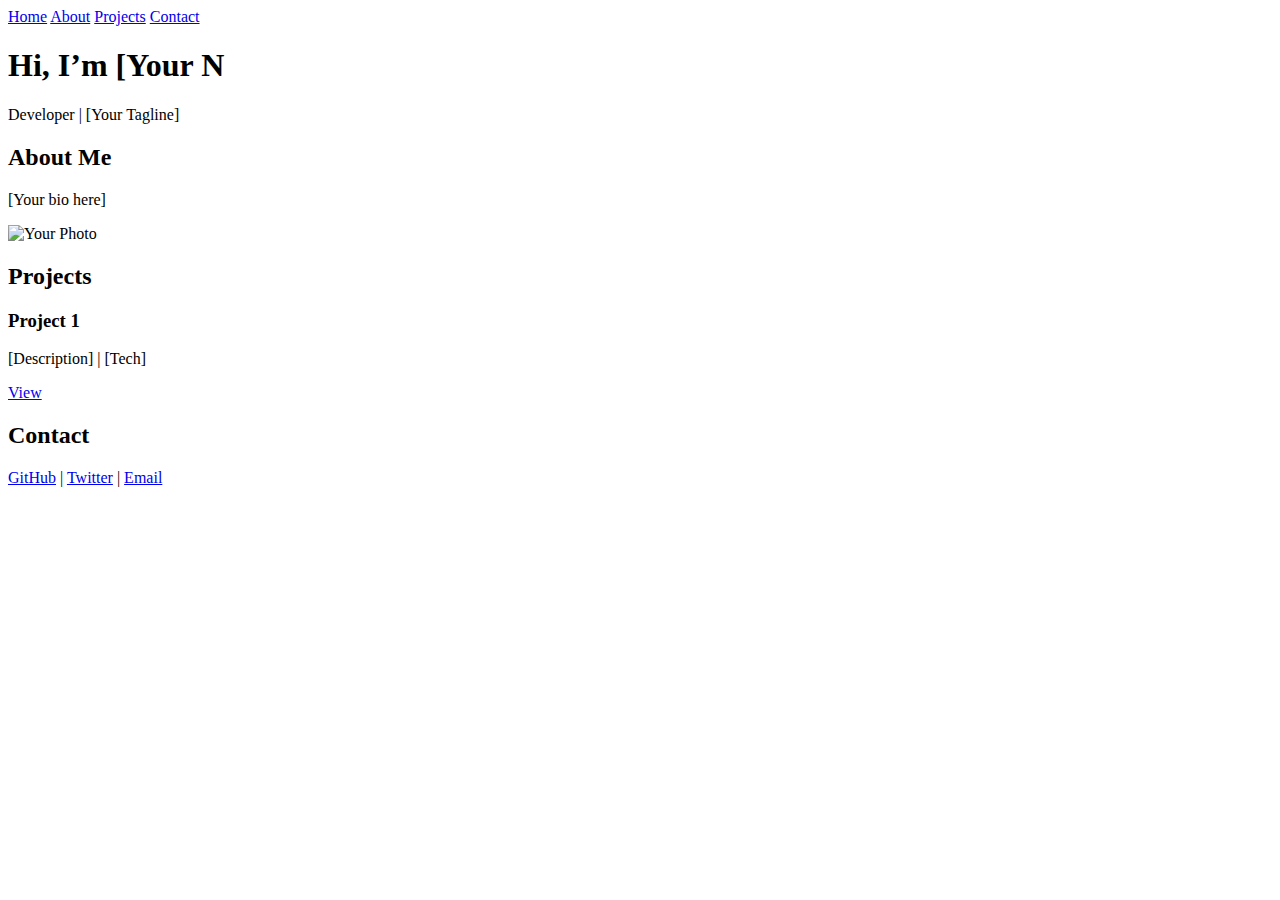
==== Portfolio/index.html @ f33fe569 "3 files added in portfolio directory" ====
<!DOCTYPE html>
<html lang="en">
<head>
  <meta charset="UTF-8">
  <meta name="viewport" content="width=device-width, initial-scale=1.0">
  <title>Your Name | Portfolio</title>
  <link rel="stylesheet" href="css/styles.css">
</head>
<body>
  <nav class="navbar">
    <a href="#home">Home</a>
    <a href="#about">About</a>
    <a href="#projects">Projects</a>
    <a href="#contact">Contact</a>
  </nav>

  <section id="home" class="hero">
    <h1>Hi, I’m <span class="name">[Your Name]</span></h1>
    <p>Developer | [Your Tagline]</p>
  </section>

  <section id="about" class="about">
    <h2>About Me</h2>
    <p>[Your bio here]</p>
    <img src="assets/img/profile.jpg" alt="Your Photo">
  </section>

  <section id="projects" class="projects">
    <h2>Projects</h2>
    <div class="project-grid">
      <div class="project-card">
        <h3>Project 1</h3>
        <p>[Description] | [Tech]</p>
        <a href="#">View</a>
      </div>
      <!-- Repeat for more projects -->
    </div>
  </section>

  <footer id="contact">
    <h2>Contact</h2>
    <p><a href="#">GitHub</a> | <a href="#">Twitter</a> | <a href="#">Email</a></p>
  </footer>

  <script src="js/script.js"></script>
</body>
</html>
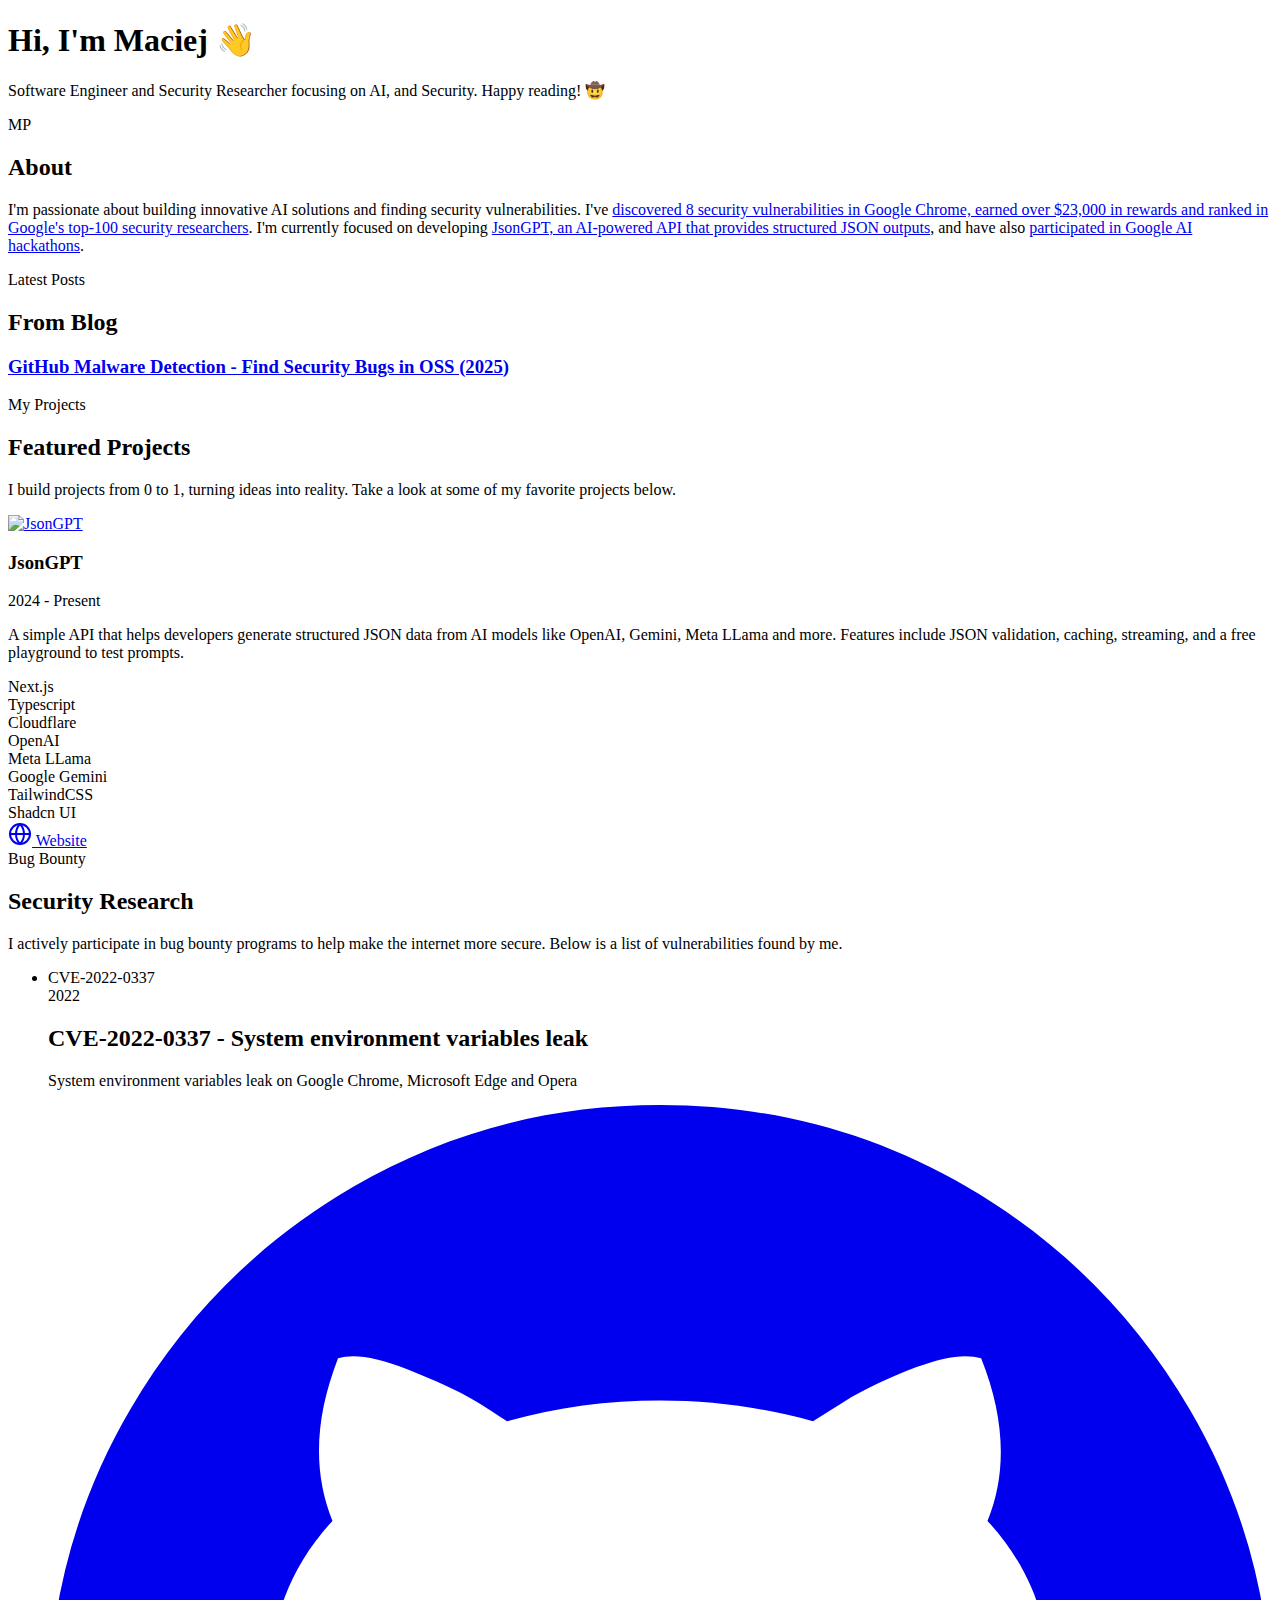
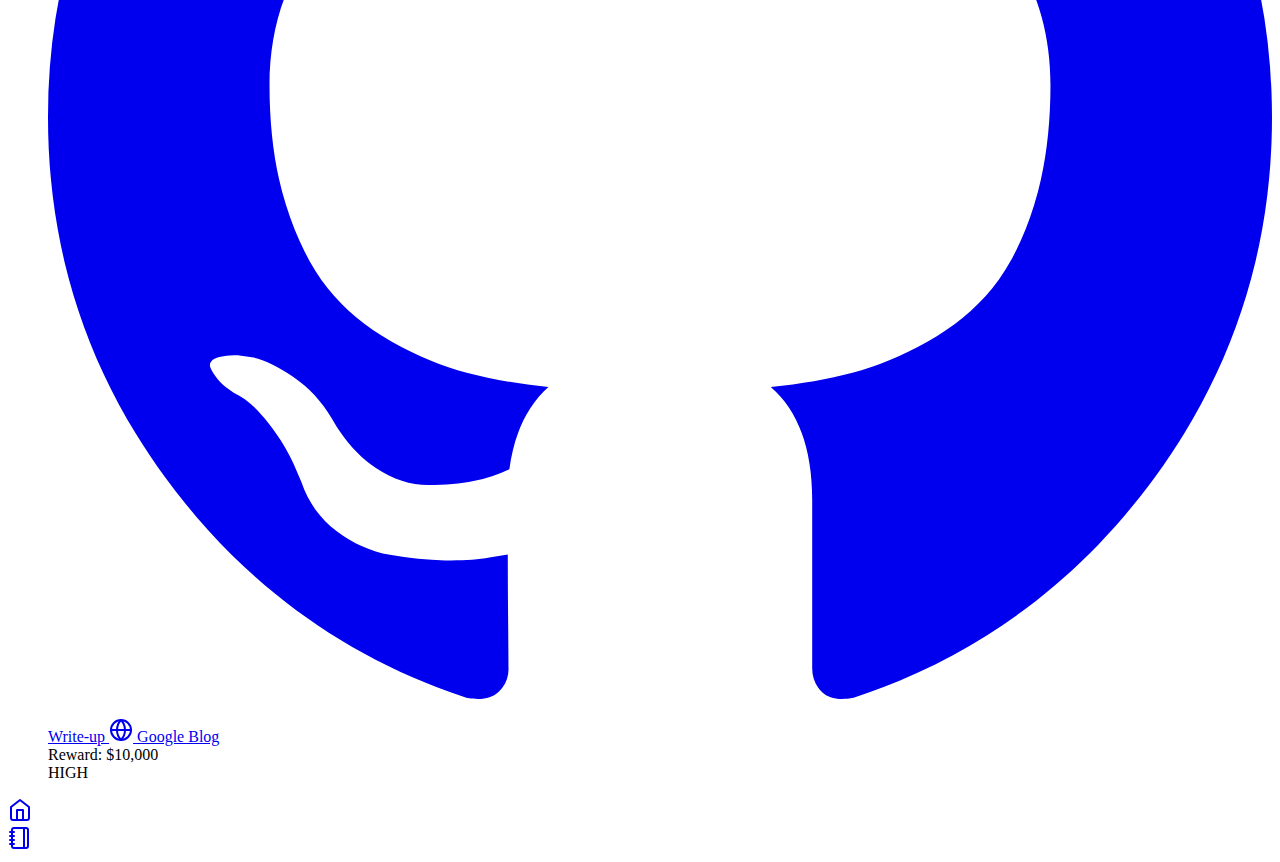
==== commit d4b04abd: "just another commit" ====
--- a/Portfolio/index.html
+++ b/Portfolio/index.html
@@ -1,47 +1,203 @@
 <!DOCTYPE html>
 <html lang="en">
 <head>
-  <meta charset="UTF-8">
-  <meta name="viewport" content="width=device-width, initial-scale=1.0">
-  <title>Your Name | Portfolio</title>
-  <link rel="stylesheet" href="css/styles.css">
+    <meta charset="utf-8">
+    <meta name="viewport" content="width=device-width, initial-scale=1">
+    <title>Maciej Pulikowski</title>
+    <meta name="description" content="Software Engineer and Security Researcher focusing on AI, and Security. Happy reading! 🤠">
+    <meta name="robots" content="index, follow">
+    <meta name="googlebot" content="index, follow, max-video-preview:-1, max-image-preview:large, max-snippet:-1">
+    <meta property="og:title" content="Maciej Pulikowski">
+    <meta property="og:description" content="Software Engineer and Security Researcher focusing on AI, and Security. Happy reading! 🤠">
+    <meta property="og:url" content="https://pulik.dev">
+    <meta property="og:site_name" content="Maciej Pulikowski">
+    <meta property="og:locale" content="en_US">
+    <meta property="og:type" content="website">
+    <meta name="twitter:card" content="summary_large_image">
+    <meta name="twitter:title" content="Maciej Pulikowski">
+    <meta name="twitter:description" content="Software Engineer and Security Researcher focusing on AI, and Security. Happy reading! 🤠">
+    <link rel="icon" href="/favicon.ico" type="image/x-icon" sizes="16x16">
+    <link rel="stylesheet" href="/styles.css"> <!-- Placeholder for your CSS -->
 </head>
-<body>
-  <nav class="navbar">
-    <a href="#home">Home</a>
-    <a href="#about">About</a>
-    <a href="#projects">Projects</a>
-    <a href="#contact">Contact</a>
-  </nav>
-
-  <section id="home" class="hero">
-    <h1>Hi, I’m <span class="name">[Your Name]</span></h1>
-    <p>Developer | [Your Tagline]</p>
-  </section>
-
-  <section id="about" class="about">
-    <h2>About Me</h2>
-    <p>[Your bio here]</p>
-    <img src="assets/img/profile.jpg" alt="Your Photo">
-  </section>
-
-  <section id="projects" class="projects">
-    <h2>Projects</h2>
-    <div class="project-grid">
-      <div class="project-card">
-        <h3>Project 1</h3>
-        <p>[Description] | [Tech]</p>
-        <a href="#">View</a>
-      </div>
-      <!-- Repeat for more projects -->
+<body class="min-h-screen bg-background font-sans antialiased max-w-2xl mx-auto py-12 sm:py-24 px-6">
+    <main class="flex flex-col min-h-[100dvh] space-y-10 md:mt-10">
+        <!-- Hero Section -->
+        <section id="hero">
+            <div class="mx-auto w-full max-w-2xl space-y-8">
+                <div class="gap-2 flex justify-between">
+                    <div class="flex-col flex flex-1 space-y-1.5">
+                        <h1 class="text-3xl font-bold tracking-tighter sm:text-5xl xl:text-6xl/none">Hi, I'm Maciej 👋</h1>
+                        <p class="max-w-[600px] md:text-xl">Software Engineer and Security Researcher focusing on AI, and Security. Happy reading! 🤠</p>
+                    </div>
+                    <span class="relative flex shrink-0 overflow-hidden rounded-full size-32 border">
+                        <span class="flex h-full w-full items-center justify-center rounded-full bg-muted">MP</span>
+                    </span>
+                </div>
+            </div>
+        </section>
+
+        <!-- About Section -->
+        <section id="about">
+            <h2 class="text-xl font-bold">About</h2>
+            <div class="prose max-w-full text-balance font-sans text-muted-foreground">
+                <p>
+                    I'm passionate about building innovative AI solutions and finding security vulnerabilities. I've
+                    <a href="#bugbounty" class="underline">discovered 8 security vulnerabilities in Google Chrome, earned over $23,000 in rewards and ranked in Google's top-100 security researchers</a>.
+                    I'm currently focused on developing
+                    <a href="#projects" class="underline">JsonGPT, an AI-powered API that provides structured JSON outputs</a>,
+                    and have also
+                    <a href="#hackathons" class="underline">participated in Google AI hackathons</a>.
+                </p>
+            </div>
+        </section>
+
+        <!-- Latest Posts Section -->
+        <section id="latest-post">
+            <div class="w-full py-8">
+                <div class="space-y-2 text-center">
+                    <div class="inline-block rounded-lg bg-foreground text-background px-3 py-1 text-sm">Latest Posts</div>
+                    <h2 class="text-3xl font-bold tracking-tighter sm:text-5xl">From Blog</h2>
+                </div>
+                <div class="max-w-[800px] mx-auto mt-6 space-y-4">
+                    <a href="blog/github-malware-detection" class="group relative flex flex-col space-y-2 hover:underline">
+                        <h3 class="font-medium tracking-tight text-lg">GitHub Malware Detection - Find Security Bugs in OSS (2025)</h3>
+                    </a>
+                </div>
+            </div>
+        </section>
+
+        <!-- Projects Section -->
+        <section id="projects">
+            <div class="space-y-12 w-full py-12">
+                <div class="flex flex-col items-center justify-center space-y-4 text-center">
+                    <div class="space-y-2">
+                        <div class="inline-block rounded-lg bg-foreground text-background px-3 py-1 text-sm">My Projects</div>
+                        <h2 class="text-3xl font-bold tracking-tighter sm:text-5xl">Featured Projects</h2>
+                        <p class="text-muted-foreground md:text-xl/relaxed lg:text-base/relaxed xl:text-xl/relaxed">
+                            I build projects from 0 to 1, turning ideas into reality. Take a look at some of my favorite projects below.
+                        </p>
+                    </div>
+                </div>
+                <div class="grid grid-cols-1 gap-3 sm:grid-cols-2 max-w-[800px] mx-auto">
+                    <!-- JsonGPT -->
+                    <div class="rounded-lg bg-card text-card-foreground flex flex-col overflow-hidden border hover:shadow-lg transition-all duration-300 ease-out h-full">
+                        <a href="https://jsongpt.com" class="block cursor-pointer">
+                            <img src="/jsongpt.png" alt="JsonGPT" width="500" height="300" loading="lazy" class="h-40 w-full overflow-hidden object-cover object-top">
+                        </a>
+                        <div class="flex flex-col px-2">
+                            <div class="space-y-1">
+                                <h3 class="font-semibold tracking-tight mt-1 text-base">JsonGPT</h3>
+                                <time class="font-sans text-xs">2024 - Present</time>
+                                <p class="prose max-w-full text-pretty font-sans text-sm text-muted-foreground">
+                                    A simple API that helps developers generate structured JSON data from AI models like OpenAI, Gemini, Meta LLama and more. Features include JSON validation, caching, streaming, and a free playground to test prompts.
+                                </p>
+                            </div>
+                        </div>
+                        <div class="text-pretty font-sans text-sm text-muted-foreground mt-auto flex flex-col px-2">
+                            <div class="mt-2 flex flex-wrap gap-1">
+                                <div class="inline-flex items-center rounded-md border bg-secondary text-secondary-foreground px-1 py-0 text-[10px]">Next.js</div>
+                                <div class="inline-flex items-center rounded-md border bg-secondary text-secondary-foreground px-1 py-0 text-[10px]">Typescript</div>
+                                <div class="inline-flex items-center rounded-md border bg-secondary text-secondary-foreground px-1 py-0 text-[10px]">Cloudflare</div>
+                                <div class="inline-flex items-center rounded-md border bg-secondary text-secondary-foreground px-1 py-0 text-[10px]">OpenAI</div>
+                                <div class="inline-flex items-center rounded-md border bg-secondary text-secondary-foreground px-1 py-0 text-[10px]">Meta LLama</div>
+                                <div class="inline-flex items-center rounded-md border bg-secondary text-secondary-foreground px-1 py-0 text-[10px]">Google Gemini</div>
+                                <div class="inline-flex items-center rounded-md border bg-secondary text-secondary-foreground px-1 py-0 text-[10px]">TailwindCSS</div>
+                                <div class="inline-flex items-center rounded-md border bg-secondary text-secondary-foreground px-1 py-0 text-[10px]">Shadcn UI</div>
+                            </div>
+                        </div>
+                        <div class="flex items-center pt-2 px-2 pb-2">
+                            <a href="https://jsongpt.com" target="_blank" class="items-center rounded-md border bg-primary text-primary-foreground flex gap-2 px-2 py-1 text-[10px]">
+                                <svg xmlns="http://www.w3.org/2000/svg" width="24" height="24" viewBox="0 0 24 24" fill="none" stroke="currentColor" stroke-width="2" stroke-linecap="round" stroke-linejoin="round" class="lucide lucide-globe size-3">
+                                    <circle cx="12" cy="12" r="10"></circle>
+                                    <path d="M12 2a14.5 14.5 0 0 0 0 20 14.5 14.5 0 0 0 0-20"></path>
+                                    <path d="M2 12h20"></path>
+                                </svg>
+                                Website
+                            </a>
+                        </div>
+                    </div>
+                    <!-- Add other projects (DarksAI, TableByAI, Loothunt) similarly -->
+                </div>
+            </div>
+        </section>
+
+        <!-- Bug Bounty Section -->
+        <section id="bugbounty">
+            <div class="space-y-12 w-full py-12">
+                <div class="flex flex-col items-center justify-center space-y-4 text-center">
+                    <div class="space-y-2">
+                        <div class="inline-block rounded-lg bg-foreground text-background px-3 py-1 text-sm">Bug Bounty</div>
+                        <h2 class="text-3xl font-bold tracking-tighter sm:text-5xl">Security Research</h2>
+                        <p class="text-muted-foreground md:text-xl/relaxed lg:text-base/relaxed xl:text-xl/relaxed">
+                            I actively participate in bug bounty programs to help make the internet more secure. Below is a list of vulnerabilities found by me.
+                        </p>
+                    </div>
+                </div>
+                <ul class="mb-4 ml-4 divide-y divide-dashed border-l">
+                    <li class="relative ml-10 py-4">
+                        <div class="absolute -left-16 top-2 flex items-center justify-center bg-white rounded-full">
+                            <span class="relative flex shrink-0 overflow-hidden rounded-full border size-12 m-auto">
+                                <span class="flex h-full w-full items-center justify-center rounded-full bg-muted">CVE-2022-0337</span>
+                            </span>
+                        </div>
+                        <div class="flex flex-1 flex-col justify-start gap-1">
+                            <time class="text-xs text-muted-foreground">2022</time>
+                            <h2 class="font-semibold leading-none">CVE-2022-0337 - System environment variables leak</h2>
+                            <span class="prose dark:prose-invert text-sm text-muted-foreground">System environment variables leak on Google Chrome, Microsoft Edge and Opera</span>
+                        </div>
+                        <div class="mt-2 flex flex-row flex-wrap items-start gap-2">
+                            <a href="https://github.com/Puliczek/CVE-2022-0337-PoC-Google-Chrome-Microsoft-Edge-Opera" target="_blank" rel="noopener nofollow" class="items-center rounded-md border bg-primary text-primary-foreground flex gap-2 px-2 py-1 text-xs">
+                                <svg viewBox="0 0 438.549 438.549" class="h-4 w-4">
+                                    <path fill="currentColor" d="M409.132 114.573c-19.608-33.596-46.205-60.194-79.798-79.8-33.598-19.607-70.277-29.408-110.063-29.408-39.781 0-76.472 9.804-110.063 29.408-33.596 19.605-60.192 46.204-79.8 79.8C9.803 148.168 0 184.854 0 224.63c0 47.78 13.94 90.745 41.827 128.906 27.884 38.164 63.906 64.572 108.063 79.227 5.14.954 8.945.283 11.419-1.996 2.475-2.282 3.711-5.14 3.711-8.562 0-.571-.049-5.708-.144-15.417a2549.81 2549.81 0 01-.144-25.406l-6.567 1.136c-4.187.767-9.469 1.092-15.846 1-6.374-.089-12.991-.757-19.842-1.999-6.854-1.231-13.229-4.086-19.13-8.559-5.898-4.473-10.085-10.328-12.56-17.556l-2.855-6.57c-1.903-4.374-4.899-9.233-8.992-14.559-4.093-5.331-8.232-8.945-12.419-10.848l-1.999-1.431c-1.332-.951-2.568-2.098-3.711-3.429-1.142-1.331-1.997-2.663-2.568-3.997-.572-1.335-.098-2.43 1.427-3.289 1.525-.859 4.281-1.276 8.28-1.276l5.708.853c3.807.763 8.516 3.042 14.133 6.851 5.614 3.806 10.229 8.754 13.846 14.842 4.38 7.806 9.657 13.754 15.846 17.847 6.184 4.093 12.419 6.136 18.699 6.136 6.28 0 11.704-.476 16.274-1.423 4.565-.952 8.848-2.383 12.847-4.285 1.713-12.758 6.377-22.559 13.988-29.41-10.848-1.14-20.601-2.857-29.264-5.14-8.658-2.286-17.605-5.996-26.835-11.14-9.235-5.137-16.896-11.516-22.985-19.126-6.09-7.614-11.088-17.61-14.987-29.979-3.901-12.374-5.852-26.648-5.852-42.826 0-23.035 7.52-42.637 22.557-58.817-7.044-17.318-6.379-36.732 1.997-58.24 5.52-1.715 13.706-.428 24.554 3.853 10.85 4.283 18.794 7.952 23.84 10.994 5.046 3.041 9.089 5.618 12.135 7.708 17.705-4.947 35.976-7.421 54.818-7.421s37.117 2.474 54.823 7.421l10.849-6.849c7.419-4.57 16.18-8.758 26.262-12.565 10.088-3.805 17.802-4.853 23.134-3.138 8.562 21.509 9.325 40.922 2.279 58.24 15.036 16.18 22.559 35.787 22.559 58.817 0 16.178-1.958 30.497-5.853 42.966-3.9 12.471-8.941 22.457-15.125 29.979-6.191 7.521-13.901 13.85-23.131 18.986-9.232 5.14-18.182 8.85-26.84 11.136-8.662 2.286-18.415 4.004-29.263 5.146 9.894 8.562 14.842 22.077 14.842 40.539v60.237c0 3.422 1.19 6.279 3.572 8.562 2.379 2.279 6.136 2.95 11.276 1.995 44.163-14.653 80.185-41.062 108.068-79.226 27.88-38.161 41.825-81.126 41.825-128.906-.01-39.771-9.818-76.454-29.414-110.049z"></path>
+                                </svg>
+                                Write-up
+                            </a>
+                            <a href="https://chromereleases.googleblog.com/2022/01/stable-channel-update-for-desktop.html" target="_blank" rel="noopener nofollow" class="items-center rounded-md border bg-primary text-primary-foreground flex gap-2 px-2 py-1 text-xs">
+                                <svg xmlns="http://www.w3.org/2000/svg" width="24" height="24" viewBox="0 0 24 24" fill="none" stroke="currentColor" stroke-width="2" stroke-linecap="round" stroke-linejoin="round" class="lucide lucide-globe h-4 w-4">
+                                    <circle cx="12" cy="12" r="10"></circle>
+                                    <path d="M12 2a14.5 14.5 0 0 0 0 20 14.5 14.5 0 0 0 0-20"></path>
+                                    <path d="M2 12h20"></path>
+                                </svg>
+                                Google Blog
+                            </a>
+                            <div class="inline-flex items-center rounded-md border px-2.5 py-0.5 text-xs font-semibold text-foreground ml-auto">Reward: $10,000</div>
+                            <div class="inline-flex items-center rounded-md border bg-destructive text-destructive-foreground px-2.5 py-0.5 text-xs font-semibold">HIGH</div>
+                        </div>
+                    </li>
+                    <!-- Add other CVE entries similarly -->
+                </ul>
+            </div>
+        </section>
+
+        <!-- Add other sections (Hackathons, Work, Education, Certifications, Contact) similarly -->
+    </main>
+
+    <!-- Footer Navigation -->
+    <div class="pointer-events-none fixed inset-x-0 bottom-0 md:top-4 z-30 mx-auto mb-4 flex origin-bottom h-full max-h-14">
+        <div class="fixed bottom-0 inset-x-0 h-16 w-full bg-background to-transparent backdrop-blur-lg"></div>
+        <div class="w-max p-2 rounded-full border z-50 pointer-events-auto relative mx-auto flex min-h-full h-full items-center px-1 bg-background">
+            <div class="flex aspect-square cursor-pointer items-center justify-center rounded-full" style="width:40px">
+                <a href="/" class="inline-flex items-center justify-center rounded-full size-12" aria-label="Home">
+                    <svg xmlns="http://www.w3.org/2000/svg" width="24" height="24" viewBox="0 0 24 24" fill="none" stroke="currentColor" stroke-width="2" stroke-linecap="round" stroke-linejoin="round" class="lucide lucide-home size-4">
+                        <path d="m3 9 9-7 9 7v11a2 2 0 0 1-2 2H5a2 2 0 0 1-2-2z"></path>
+                        <polyline points="9 22 9 12 15 12 15 22"></polyline>
+                    </svg>
+                </a>
+            </div>
+            <div class="flex aspect-square cursor-pointer items-center justify-center rounded-full" style="width:40px">
+                <a href="/blog" class="inline-flex items-center justify-center rounded-full size-12" aria-label="Blog">
+                    <svg xmlns="http://www.w3.org/2000/svg" width="24" height="24" viewBox="0 0 24 24" fill="none" stroke="currentColor" stroke-width="2" stroke-linecap="round" stroke-linejoin="round" class="lucide lucide-notebook size-4">
+                        <path d="M2 6h4"></path>
+                        <path d="M2 10h4"></path>
+                        <path d="M2 14h4"></path>
+                        <path d="M2 18h4"></path>
+                        <rect width="16" height="20" x="4" y="2" rx="2"></rect>
+                        <path d="M16 2v20"></path>
+                    </svg>
+                </a>
+            </div>
+            <!-- Add other navigation items (GitHub, LinkedIn, etc.) -->
+        </div>
     </div>
-  </section>
-
-  <footer id="contact">
-    <h2>Contact</h2>
-    <p><a href="#">GitHub</a> | <a href="#">Twitter</a> | <a href="#">Email</a></p>
-  </footer>
-
-  <script src="js/script.js"></script>
 </body>
 </html>